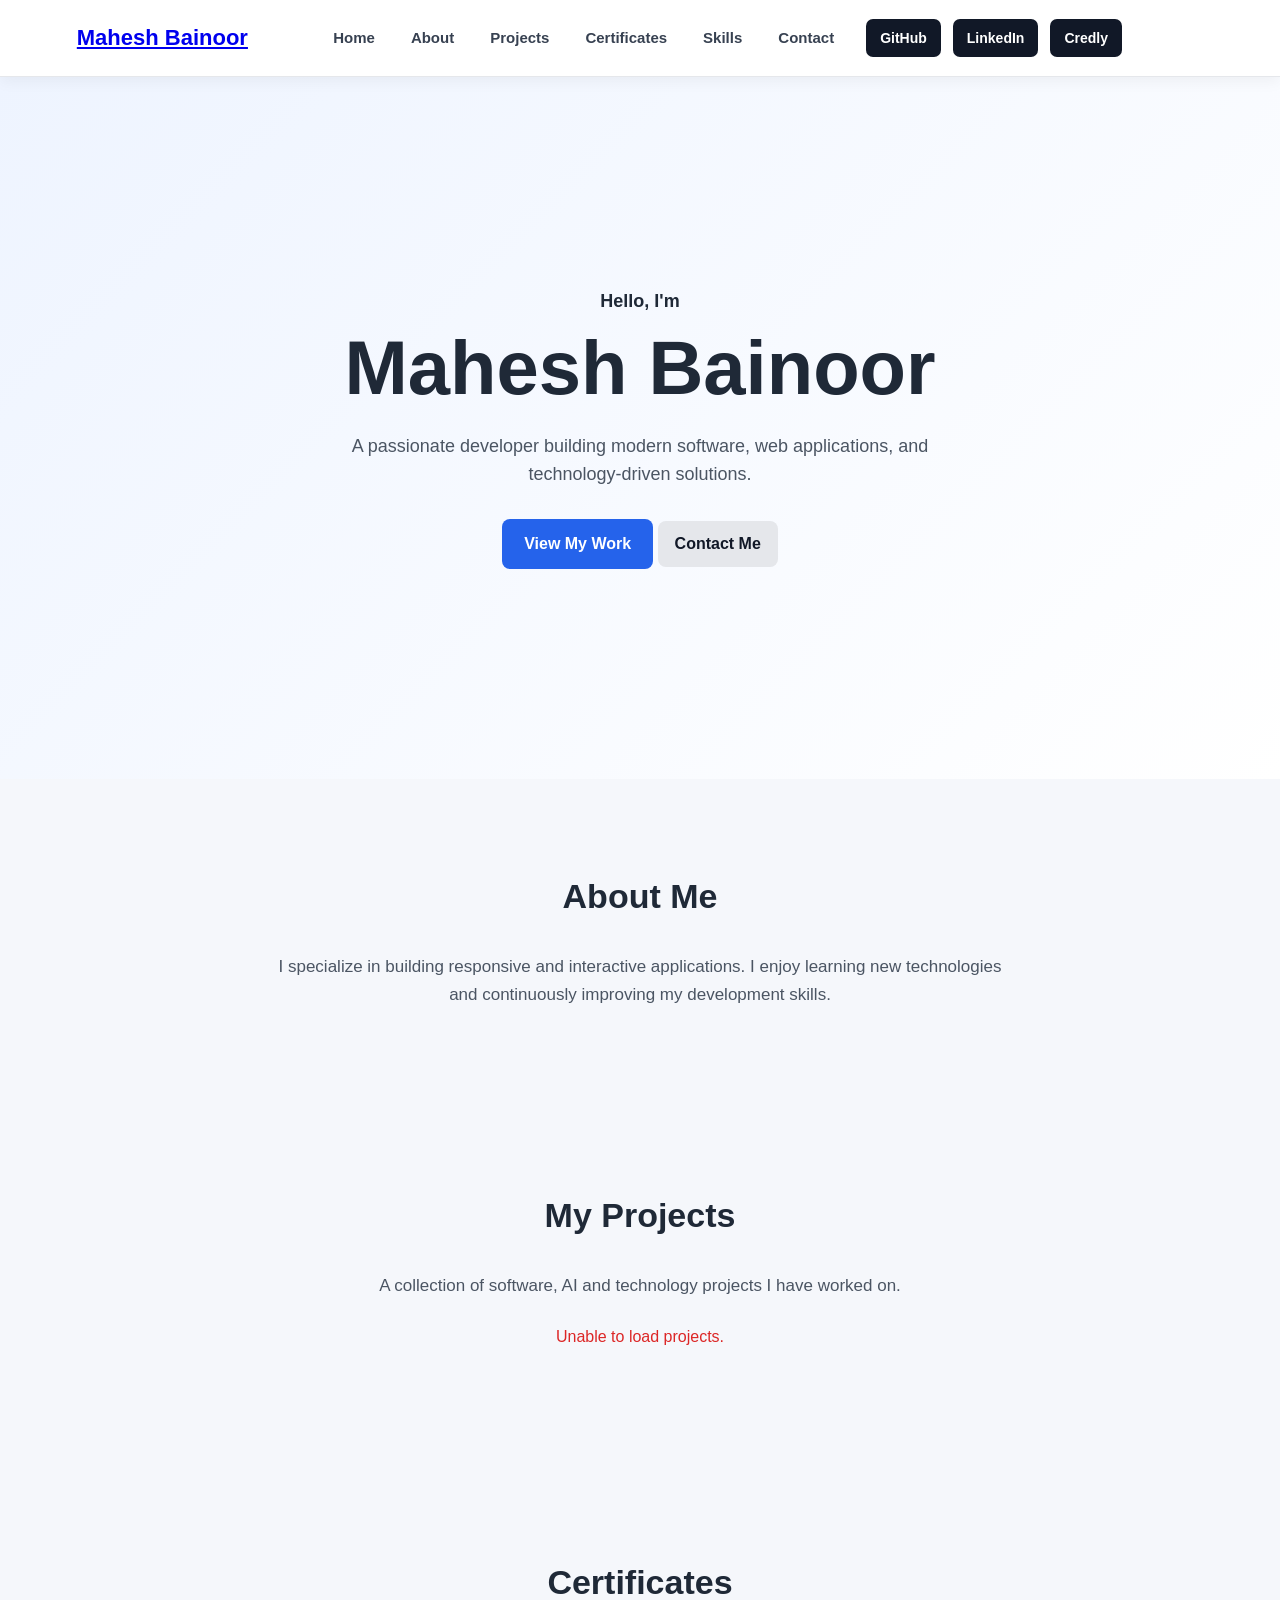
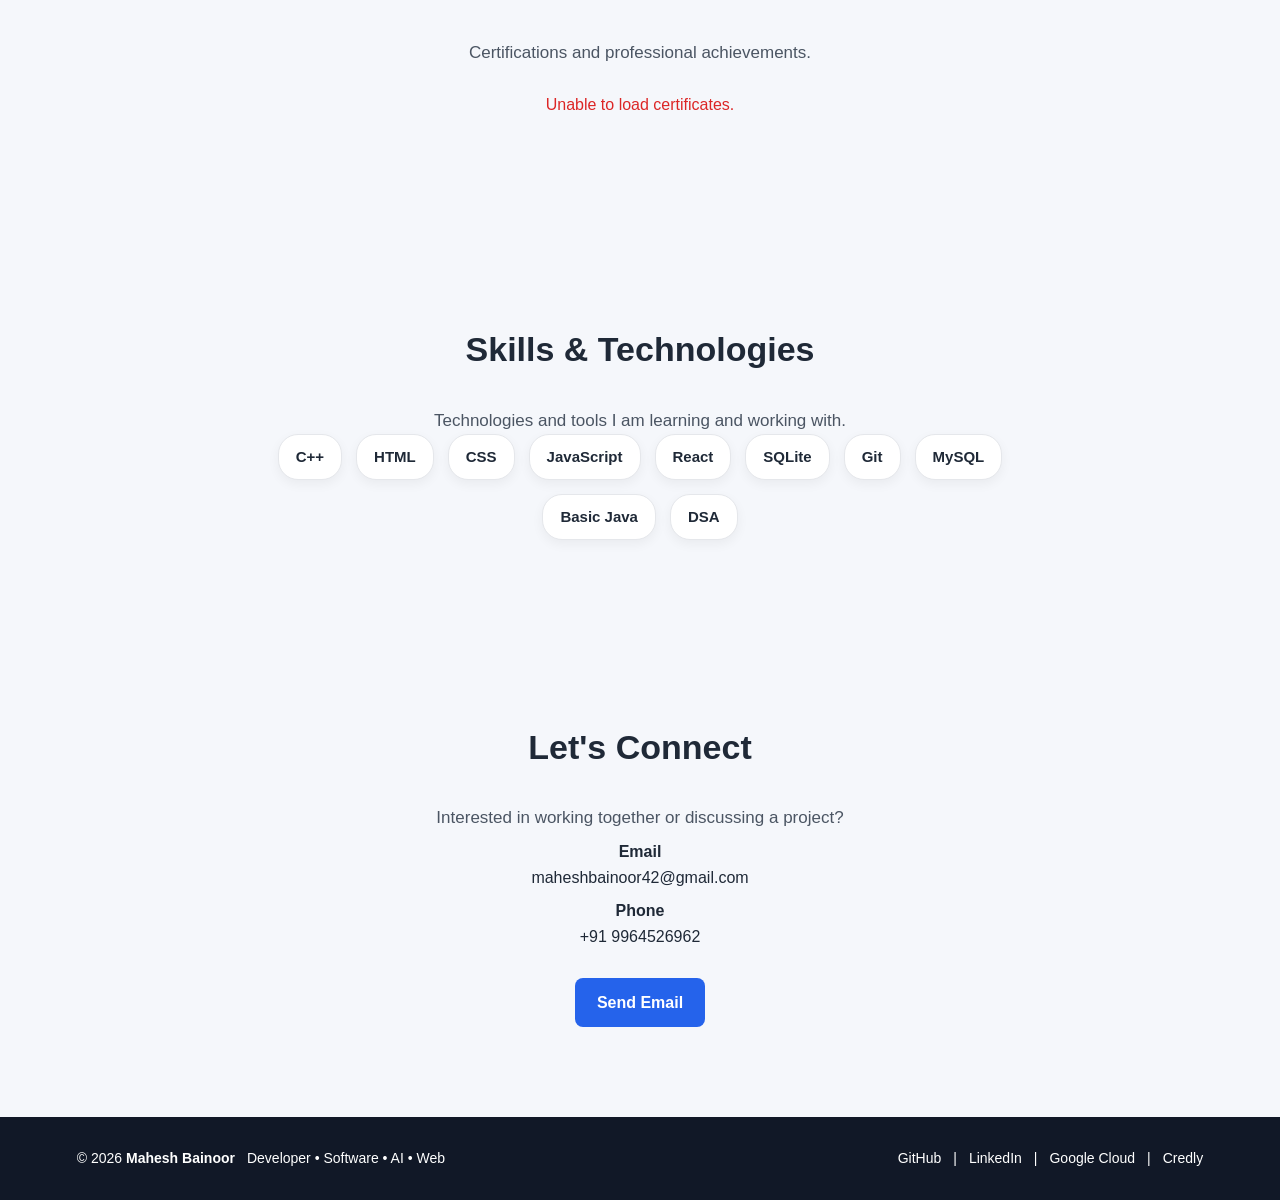
==== frontend/index.html @ e7ede2df "Fix frontend repository and ignore local database" ====
<!DOCTYPE html>
<html lang="en">

<head>

    <meta charset="UTF-8">

    <meta
        name="viewport"
        content="width=device-width, initial-scale=1.0">

    <meta
        name="description"
        content="Mahesh Bainoor - Developer Portfolio">

    <meta
        name="author"
        content="Mahesh Bainoor">

    <title>
        Mahesh Bainoor | Developer Portfolio
    </title>

    <link
        rel="stylesheet"
        href="style.css">

</head>


<body>


    <!-- =====================================================
         NAVIGATION
         ===================================================== -->

    <nav class="navbar">

        <!-- Mobile Menu -->

        <button
            class="menu-toggle"
            id="menu-toggle"
            type="button"
            aria-label="Open navigation menu"
            aria-expanded="false">

            <span></span>
            <span></span>
            <span></span>

        </button>


        <!-- Logo -->

        <a
            href="#home"
            class="logo">

            Mahesh Bainoor

        </a>


        <!-- Navigation -->

        <div
            class="nav-menu"
            id="nav-menu">


            <div class="nav-links">

                <a href="#home">
                    Home
                </a>

                <a href="#about">
                    About
                </a>

                <a href="#projects">
                    Projects
                </a>

                <a href="#certificates">
                    Certificates
                </a>

                <a href="#skills">
                    Skills
                </a>

                <a href="#contact">
                    Contact
                </a>

            </div>


            <!-- Social Links -->

            <div class="social-links">

                <a
                    href="https://github.com/Kittu268"
                    target="_blank"
                    rel="noopener noreferrer">

                    GitHub

                </a>


                <a
                    href="https://www.linkedin.com/in/mahesh-bainoor-8042522a1/"
                    target="_blank"
                    rel="noopener noreferrer">

                    LinkedIn

                </a>


                <a
                    href="https://www.credly.com/users/mahesh-bainoor"
                    target="_blank"
                    rel="noopener noreferrer">

                    Credly

                </a>

            </div>

        </div>

    </nav>



    <!-- =====================================================
         HERO SECTION
         ===================================================== -->

    <header
        id="home"
        class="hero">

        <div class="hero-content">


            <p class="hero-small">
                Hello, I'm
            </p>


            <h1>
                Mahesh Bainoor
            </h1>


            <p>
                A passionate developer building modern
                software, web applications, and
                technology-driven solutions.
            </p>


            <div class="hero-buttons">


                <a
                    href="#projects"
                    class="primary-btn">

                    View My Work

                </a>


                <a
                    href="#contact"
                    class="secondary-btn">

                    Contact Me

                </a>


            </div>


        </div>

    </header>



    <!-- =====================================================
         ABOUT SECTION
         ===================================================== -->

    <section
        id="about"
        class="section">


        <h2>
            About Me
        </h2>


        <p>

            I specialize in building responsive and
            interactive applications. I enjoy learning
            new technologies and continuously improving
            my development skills.

        </p>


    </section>



    <!-- =====================================================
         PROJECTS SECTION
         ===================================================== -->

    <section
        id="projects"
        class="section">


        <h2>
            My Projects
        </h2>


        <p class="section-subtitle">

            A collection of software, AI and
            technology projects I have worked on.

        </p>


        <!--
            IMPORTANT:
            public.js automatically inserts
            projects into this element.
        -->

        <div
            id="public-projects-list"
            class="projects-list">


            <p class="empty-message">

                Loading projects...

            </p>


        </div>


    </section>



    <!-- =====================================================
         CERTIFICATES SECTION
         ===================================================== -->

    <section
        id="certificates"
        class="section">


        <h2>
            Certificates
        </h2>


        <p class="section-subtitle">

            Certifications and professional achievements.

        </p>


        <!--
            IMPORTANT:
            public.js automatically inserts
            certificates here.
        -->

        <div
            id="public-certificates-list"
            class="certificates-list">


            <p class="empty-message">

                Loading certificates...

            </p>


        </div>


    </section>



    <!-- =====================================================
         SKILLS SECTION
         ===================================================== -->

    <section
        id="skills"
        class="section">


        <h2>
            Skills & Technologies
        </h2>


        <p class="section-subtitle">

            Technologies and tools I am learning
            and working with.

        </p>


        <div class="skills-grid">


            <span>
                C++
            </span>


            <span>
                HTML
            </span>


            <span>
                CSS
            </span>


            <span>
                JavaScript
            </span>


            <span>
                React
            </span>


            <span>
                SQLite
            </span>


            <span>
                Git
            </span>


            <span>
                MySQL
            </span>


            <span>
                Basic Java
            </span>


            <span>
                DSA
            </span>


        </div>


    </section>



    <!-- =====================================================
         CONTACT SECTION
         ===================================================== -->

    <section
        id="contact"
        class="section">


        <h2>
            Let's Connect
        </h2>


        <p class="section-subtitle">

            Interested in working together or
            discussing a project?

        </p>


        <div class="contact-details">


            <p>

                <strong>
                    Email
                </strong>

                <br>

                maheshbainoor42@gmail.com

            </p>


            <p>

                <strong>
                    Phone
                </strong>

                <br>

                +91 9964526962

            </p>


        </div>


        <a
            href="mailto:maheshbainoor42@gmail.com"
            class="primary-btn">

            Send Email

        </a>


    </section>



    <!-- =====================================================
         FOOTER
         ===================================================== -->

    <footer>


        <div>

            <p>

                © 2026
                <strong>
                    Mahesh Bainoor
                </strong>

            </p>

            <p>

                Developer • Software • AI • Web

            </p>

        </div>


        <div class="footer-links">


            <a
                href="https://github.com/Kittu268"
                target="_blank"
                rel="noopener noreferrer">

                GitHub

            </a>


            <span>
                |
            </span>


            <a
                href="https://www.linkedin.com/in/mahesh-bainoor-8042522a1/"
                target="_blank"
                rel="noopener noreferrer">

                LinkedIn

            </a>


            <span>
                |
            </span>


            <a
                href="https://www.skills.google/public_profiles/2927fc7b-ddb5-4cfd-b13f-a84a3285031d"
                target="_blank"
                rel="noopener noreferrer">

                Google Cloud

            </a>


            <span>
                |
            </span>


            <a
                href="https://www.credly.com/users/mahesh-bainoor"
                target="_blank"
                rel="noopener noreferrer">

                Credly

            </a>


        </div>


    </footer>



    <!-- =====================================================
         PUBLIC JAVASCRIPT
         ===================================================== -->

    <script src="public.js"></script>


</body>

</html>
---- frontend/style.css ----
* {
    margin: 0;
    padding: 0;
    box-sizing: border-box;
}

html {
    scroll-behavior: smooth;
}

body {
    font-family: Arial, Helvetica, sans-serif;
    background: #f5f7fb;
    color: #1f2937;
    line-height: 1.6;
}


/* ==========================================
   NAVBAR
   ========================================== */

.navbar {
    position: sticky;
    top: 0;
    z-index: 1000;

    width: 100%;

    display: flex;
    align-items: center;
    justify-content: space-between;

    padding: 18px 6%;

    background: #ffffff;

    border-bottom: 1px solid #e5e7eb;

    box-shadow:
        0 4px 15px rgba(0, 0, 0, 0.05);
}

.logo {
    font-size: 22px;
    font-weight: 700;
    white-space: nowrap;
}

.nav-menu {
    display: flex;
    align-items: center;
    justify-content: center;
    gap: 28px;
    flex: 1;
    min-width: 0;
}

.nav-links {
    display: flex;
    align-items: center;
    justify-content: center;
    gap: 28px;
}

.nav-links a {
    color: #374151;
    text-decoration: none;
    font-size: 15px;
    font-weight: 600;

    padding: 8px 4px;

    transition:
        color 0.2s ease,
        transform 0.2s ease;
}

.nav-links a:hover {
    color: #2563eb;
    transform: translateY(-1px);
}

.social-links {
    display: flex;
    align-items: center;
    gap: 12px;
}

.social-links a {
    color: #ffffff;
    background: #111827;

    text-decoration: none;

    padding: 8px 14px;

    border-radius: 7px;

    font-size: 14px;
    font-weight: 600;

    transition:
        transform 0.2s ease,
        opacity 0.2s ease;
}

.social-links a:hover {
    transform: translateY(-2px);
    opacity: 0.85;
}

/* Hamburger is hidden on desktop */
.menu-toggle {
    display: none;

    border: none;
    background: transparent;

    cursor: pointer;

    width: 42px;
    height: 42px;

    padding: 8px;

    flex-direction: column;
    justify-content: center;
    gap: 5px;
}

.menu-toggle span {
    display: block;

    width: 25px;
    height: 3px;

    background: #111827;

    border-radius: 3px;
}


/* ==========================================
   HERO
   ========================================== */

.hero {
    min-height: 78vh;

    display: flex;
    align-items: center;
    justify-content: center;

    text-align: center;

    padding: 80px 20px;

    background:
        linear-gradient(
            135deg,
            #eef4ff,
            #ffffff
        );
}

.hero-content {
    max-width: 800px;
}

.hero-small {
    font-size: 18px;
    font-weight: 600;
    margin-bottom: 10px;
}

.hero h1 {
    font-size: clamp(42px, 7vw, 76px);
    line-height: 1.1;
    margin-bottom: 22px;
}

.hero-content > p:not(.hero-small) {
    max-width: 650px;
    margin: 0 auto 30px;

    font-size: 18px;
    color: #4b5563;
}


/* ==========================================
   BUTTONS
   ========================================== */

.primary-btn,
.upload-btn,
.view-btn,
.delete-btn {
    border: none;

    cursor: pointer;

    font-family: inherit;
    font-weight: 600;

    transition:
        transform 0.2s ease,
        box-shadow 0.2s ease,
        opacity 0.2s ease;
}

.primary-btn {
    display: inline-block;

    padding: 12px 22px;

    border-radius: 8px;

    background: #2563eb;
    color: #ffffff;

    text-decoration: none;
}

.primary-btn:hover,
.upload-btn:hover,
.view-btn:hover,
.delete-btn:hover {
    transform: translateY(-2px);
}


/* ==========================================
   SECTIONS
   ========================================== */

.section {
    max-width: 1050px;

    margin: 0 auto;

    padding: 90px 25px;
}

.section h2 {
    font-size: 34px;

    text-align: center;

    margin-bottom: 30px;
}

.section > p {
    max-width: 750px;

    margin: 0 auto;

    text-align: center;

    color: #4b5563;

    font-size: 17px;
}


/* ==========================================
   PROJECTS
   ========================================== */

.projects-list {
    display: flex;
    flex-direction: column;

    gap: 18px;
}

.project-card {
    display: flex;
    align-items: flex-start;
    justify-content: space-between;

    gap: 25px;

    padding: 25px;

    background: #ffffff;

    border: 1px solid #e5e7eb;

    border-radius: 14px;

    box-shadow:
        0 7px 22px rgba(0, 0, 0, 0.06);

    transition:
        transform 0.2s ease,
        box-shadow 0.2s ease;
}

.project-card:hover {
    transform: translateY(-3px);

    box-shadow:
        0 12px 30px rgba(0, 0, 0, 0.09);
}

.project-card h3 {
    margin-bottom: 8px;

    font-size: 21px;
}

.project-card p {
    margin-bottom: 14px;

    color: #6b7280;
}

.project-card a {
    color: #2563eb;

    font-weight: 600;

    text-decoration: none;
}

.project-card a:hover {
    text-decoration: underline;
}


/* ==========================================
   FORM / UPLOAD CARD
   ========================================== */

.upload-card {
    max-width: 650px;

    margin: 0 auto 45px;

    padding: 28px;

    background: #ffffff;

    border: 1px solid #e5e7eb;

    border-radius: 14px;

    box-shadow:
        0 7px 22px rgba(0, 0, 0, 0.06);
}

.upload-card h3 {
    margin-bottom: 20px;

    font-size: 20px;
}

#project-form,
#certificate-form {
    display: flex;
    flex-direction: column;

    gap: 15px;
}

#project-form input,
#project-form textarea,
#certificate-form input[type="text"],
#certificate-form input[type="file"] {
    width: 100%;

    padding: 12px;

    border: 1px solid #d1d5db;

    border-radius: 8px;

    background: #ffffff;

    color: #111827;

    font-family: inherit;

    outline: none;
}

#project-form textarea {
    resize: vertical;

    min-height: 110px;
}

#project-form input:focus,
#project-form textarea:focus,
#certificate-form input:focus {
    border-color: #2563eb;

    box-shadow:
        0 0 0 3px rgba(37, 99, 235, 0.1);
}

.upload-btn {
    padding: 12px 18px;

    border-radius: 8px;

    background: #2563eb;

    color: #ffffff;
}

.upload-status {
    min-height: 22px;

    font-size: 14px;

    color: #2563eb;
}


/* ==========================================
   CERTIFICATES
   ========================================== */

.certificates-list {
    display: flex;
    flex-direction: column;

    gap: 18px;
}

.certificate-card {
    display: flex;

    align-items: center;

    justify-content: space-between;

    gap: 20px;

    padding: 22px;

    background: #ffffff;

    border: 1px solid #e5e7eb;

    border-radius: 14px;

    box-shadow:
        0 7px 22px rgba(0, 0, 0, 0.06);

    transition:
        transform 0.2s ease,
        box-shadow 0.2s ease;
}

.certificate-card:hover {
    transform: translateY(-3px);

    box-shadow:
        0 12px 30px rgba(0, 0, 0, 0.09);
}

.certificate-info {
    display: flex;

    align-items: center;

    gap: 16px;
}

.certificate-icon {
    display: flex;

    align-items: center;
    justify-content: center;

    width: 52px;
    height: 52px;

    flex-shrink: 0;

    border-radius: 10px;

    background: #eef4ff;

    color: #2563eb;

    font-size: 13px;

    font-weight: 800;
}

.certificate-info h3 {
    margin-bottom: 4px;

    font-size: 19px;
}

.certificate-info p {
    color: #6b7280;

    font-size: 14px;
}

.certificate-actions {
    display: flex;

    gap: 10px;
}

.view-btn {
    padding: 9px 16px;

    border-radius: 7px;

    background: #2563eb;

    color: #ffffff;
}

.delete-btn {
    padding: 9px 16px;

    border-radius: 7px;

    background: #dc2626;

    color: #ffffff;
}


/* ==========================================
   SKILLS
   ========================================== */

.skills-grid {
    display: flex;

    flex-wrap: wrap;

    justify-content: center;

    gap: 14px;

    max-width: 750px;

    margin: 0 auto;
}

.skills-grid span {
    padding: 10px 17px;

    background: #ffffff;

    border: 1px solid #e5e7eb;

    border-radius: 20px;

    font-size: 15px;

    font-weight: 600;

    box-shadow:
        0 4px 12px rgba(0, 0, 0, 0.05);
}


/* ==========================================
   CONTACT
   ========================================== */

#contact {
    text-align: center;
}

#contact p {
    margin-bottom: 8px;
}

#contact .primary-btn {
    margin-top: 20px;
}


/* ==========================================
   FOOTER
   ========================================== */

footer {
    display: flex;

    align-items: center;

    justify-content: space-between;

    gap: 20px;

    padding: 30px 6%;

    background: #111827;

    color: #ffffff;

    font-size: 14px;
}

footer div {
    display: flex;

    align-items: center;

    gap: 12px;
}

footer a {
    color: #ffffff;

    text-decoration: none;
}

footer a:hover {
    text-decoration: underline;
}


/* ==========================================
   EMPTY / ERROR
   ========================================== */

.empty-message {
    text-align: center;

    padding: 25px;

    color: #6b7280;
}

.error-message {
    text-align: center;

    padding: 25px;

    color: #dc2626;
}


/* ==========================================
   RESPONSIVE LAYOUT
   ========================================== */

@media (max-width: 900px) {

    .navbar {
        flex-wrap: wrap;
        justify-content: center;
        gap: 15px;
    }

    .nav-menu {
        order: 3;
        width: 100%;
        flex: 0 0 100%;

        justify-content: center;
        flex-wrap: wrap;
        gap: 16px;
    }

    .nav-menu .nav-links {
        justify-content: center;
        flex-wrap: wrap;
        gap: 16px;
    }
}


@media (max-width: 650px) {

    .navbar {
        position: sticky;
        top: 0;

        min-height: 64px;

        padding: 10px 16px;

        display: flex;
        flex-direction: row;

        align-items: center;
        justify-content: center;

        flex-wrap: nowrap;
    }

    /* Hamburger */
    .menu-toggle {
        display: flex;

        position: absolute;

        left: 12px;
        top: 11px;

        z-index: 1002;
    }

    /* Logo */
    .logo {
        font-size: 19px;
        text-align: center;
    }

    /* Hide complete menu until hamburger is clicked */
    .nav-menu {
        display: none;
    }

    /* Open mobile menu */
    .nav-menu.active {
        display: flex;

        position: absolute;

        top: 64px;
        left: 0;

        width: 100%;

        flex-direction: column;
        align-items: center;

        gap: 20px;

        padding: 22px 20px;

        background: #ffffff;

        border-top: 1px solid #e5e7eb;

        box-shadow:
            0 8px 20px rgba(0, 0, 0, 0.08);

        z-index: 1001;
    }

    /* Mobile navigation links */
    .nav-menu .nav-links {
        display: flex;

        flex-direction: column;

        align-items: center;
        justify-content: center;

        width: 100%;

        gap: 14px;
    }

    .nav-menu .nav-links a {
        font-size: 16px;
        padding: 5px;
        color: #374151;
    }

    /* Mobile social links */
    .nav-menu .social-links {
        display: flex;

        align-items: center;
        justify-content: center;

        flex-wrap: wrap;

        width: 100%;

        gap: 8px;
    }

    .nav-menu .social-links a {
        font-size: 12px;
        padding: 7px 11px;
    }


    /* Page responsive styles */

    .hero {
        min-height: 70vh;
        padding: 60px 20px;
    }

    .hero h1 {
        font-size: 43px;
    }

    .section {
        padding: 65px 18px;
    }

    .section h2 {
        font-size: 29px;
    }

    .project-card {
        flex-direction: column;
    }

    .project-card .delete-btn {
        width: 100%;
    }

    .certificate-card {
        flex-direction: column;
        align-items: flex-start;
    }

    .certificate-actions {
        width: 100%;
    }

    .certificate-actions button {
        flex: 1;
    }

    footer {
        flex-direction: column;
        text-align: center;
    }
}


@media (max-width: 380px) {

    .logo {
        font-size: 17px;
    }

    .menu-toggle {
        left: 8px;
    }
}

/* ==========================================
   ADMIN LOGIN
   ========================================== */

.admin-login-section {

    min-height: 100vh;

    display: flex;

    align-items: center;

    justify-content: center;

    padding: 30px;

    background: #f5f7fb;
}


.admin-login-card {

    width: 100%;

    max-width: 420px;

    padding: 35px;

    background: #ffffff;

    border: 1px solid #e5e7eb;

    border-radius: 16px;

    box-shadow:
        0 15px 40px rgba(0, 0, 0, 0.08);

    text-align: center;
}


.admin-login-card h1 {

    margin-bottom: 8px;

}


.admin-login-card > p {

    margin-bottom: 25px;

    color: #6b7280;
}


#login-form {

    display: flex;

    flex-direction: column;

    gap: 15px;

    margin-bottom: 20px;
}


#login-form input {

    padding: 13px;

    border: 1px solid #d1d5db;

    border-radius: 8px;

    font-family: inherit;

    outline: none;
}


#login-form input:focus {

    border-color: #2563eb;

}


.admin-login-card a {

    color: #2563eb;

    text-decoration: none;
}


/* ==========================================
   ADMIN DASHBOARD
   ========================================== */

.admin-dashboard {

    min-height: 100vh;

    background: #f5f7fb;
}


.admin-header {

    display: flex;

    align-items: center;

    justify-content: space-between;

    gap: 20px;

    padding: 25px 6%;

    background: #ffffff;

    border-bottom: 1px solid #e5e7eb;
}


.admin-header h1 {

    margin-bottom: 4px;
}


.admin-header p {

    color: #6b7280;
}


.admin-header-actions {

    display: flex;

    align-items: center;

    gap: 10px;
}


.admin-container {

    max-width: 1100px;

    margin: 0 auto;

    padding: 40px 20px;

    display: grid;

    grid-template-columns:
        repeat(2, minmax(0, 1fr));

    gap: 25px;
}


.admin-panel {

    padding: 25px;

    background: #ffffff;

    border: 1px solid #e5e7eb;

    border-radius: 14px;

    box-shadow:
        0 7px 22px rgba(0, 0, 0, 0.05);
}


.admin-panel h2 {

    margin-bottom: 20px;

}


.admin-list {

    display: flex;

    flex-direction: column;

    gap: 14px;
}


.admin-item {

    display: flex;

    align-items: center;

    justify-content: space-between;

    gap: 15px;

    padding: 16px;

    background: #f9fafb;

    border: 1px solid #e5e7eb;

    border-radius: 10px;
}


.admin-item h3 {

    margin-bottom: 4px;

}


.admin-item p {

    color: #6b7280;

    font-size: 14px;

}


.admin-item a {

    color: #2563eb;

    font-size: 14px;

}


.admin-actions {

    display: flex;

    gap: 8px;
}


.admin-status {

    min-height: 20px;

    color: #2563eb;

    font-size: 14px;
}


#project-form,
#certificate-form {

    display: flex;

    flex-direction: column;

    gap: 14px;
}


#project-form input,
#project-form textarea,
#certificate-form input {

    width: 100%;

    padding: 12px;

    border: 1px solid #d1d5db;

    border-radius: 8px;

    font-family: inherit;

    outline: none;
}


#project-form textarea {

    min-height: 110px;

    resize: vertical;
}


.secondary-btn {

    display: inline-block;

    padding: 10px 17px;

    border-radius: 8px;

    background: #e5e7eb;

    color: #111827;

    text-decoration: none;

    font-weight: 600;

}


@media (max-width: 800px) {

    .admin-container {

        grid-template-columns: 1fr;

    }


    .admin-header {

        flex-direction: column;

        align-items: flex-start;

    }

}


@media (max-width: 550px) {

    .admin-item {

        flex-direction: column;

        align-items: flex-start;

    }


    .admin-actions {

        width: 100%;
    }


    .admin-actions button {

        flex: 1;
    }

}
/* ==========================================
   PROJECT IMAGE
   ========================================== */

.project-image {
    width: 100%;
    height: 160px;
    overflow: hidden;
    border-radius: 10px;
    margin-bottom: 15px;
}

.project-image img {
    width: 100%;
    height: 100%;
    object-fit: cover;
    display: block;
}


/* ==========================================
   PROJECT CONTENT
   ========================================== */

.project-content {
    padding: 5px;
}


/* ==========================================
   PROJECT TECHNOLOGIES
   ========================================== */

.project-technologies {
    display: flex;
    flex-wrap: wrap;
    gap: 8px;
    margin-top: 15px;
}

.project-technologies span {
    padding: 5px 10px;
    border-radius: 6px;
    font-size: 13px;
}
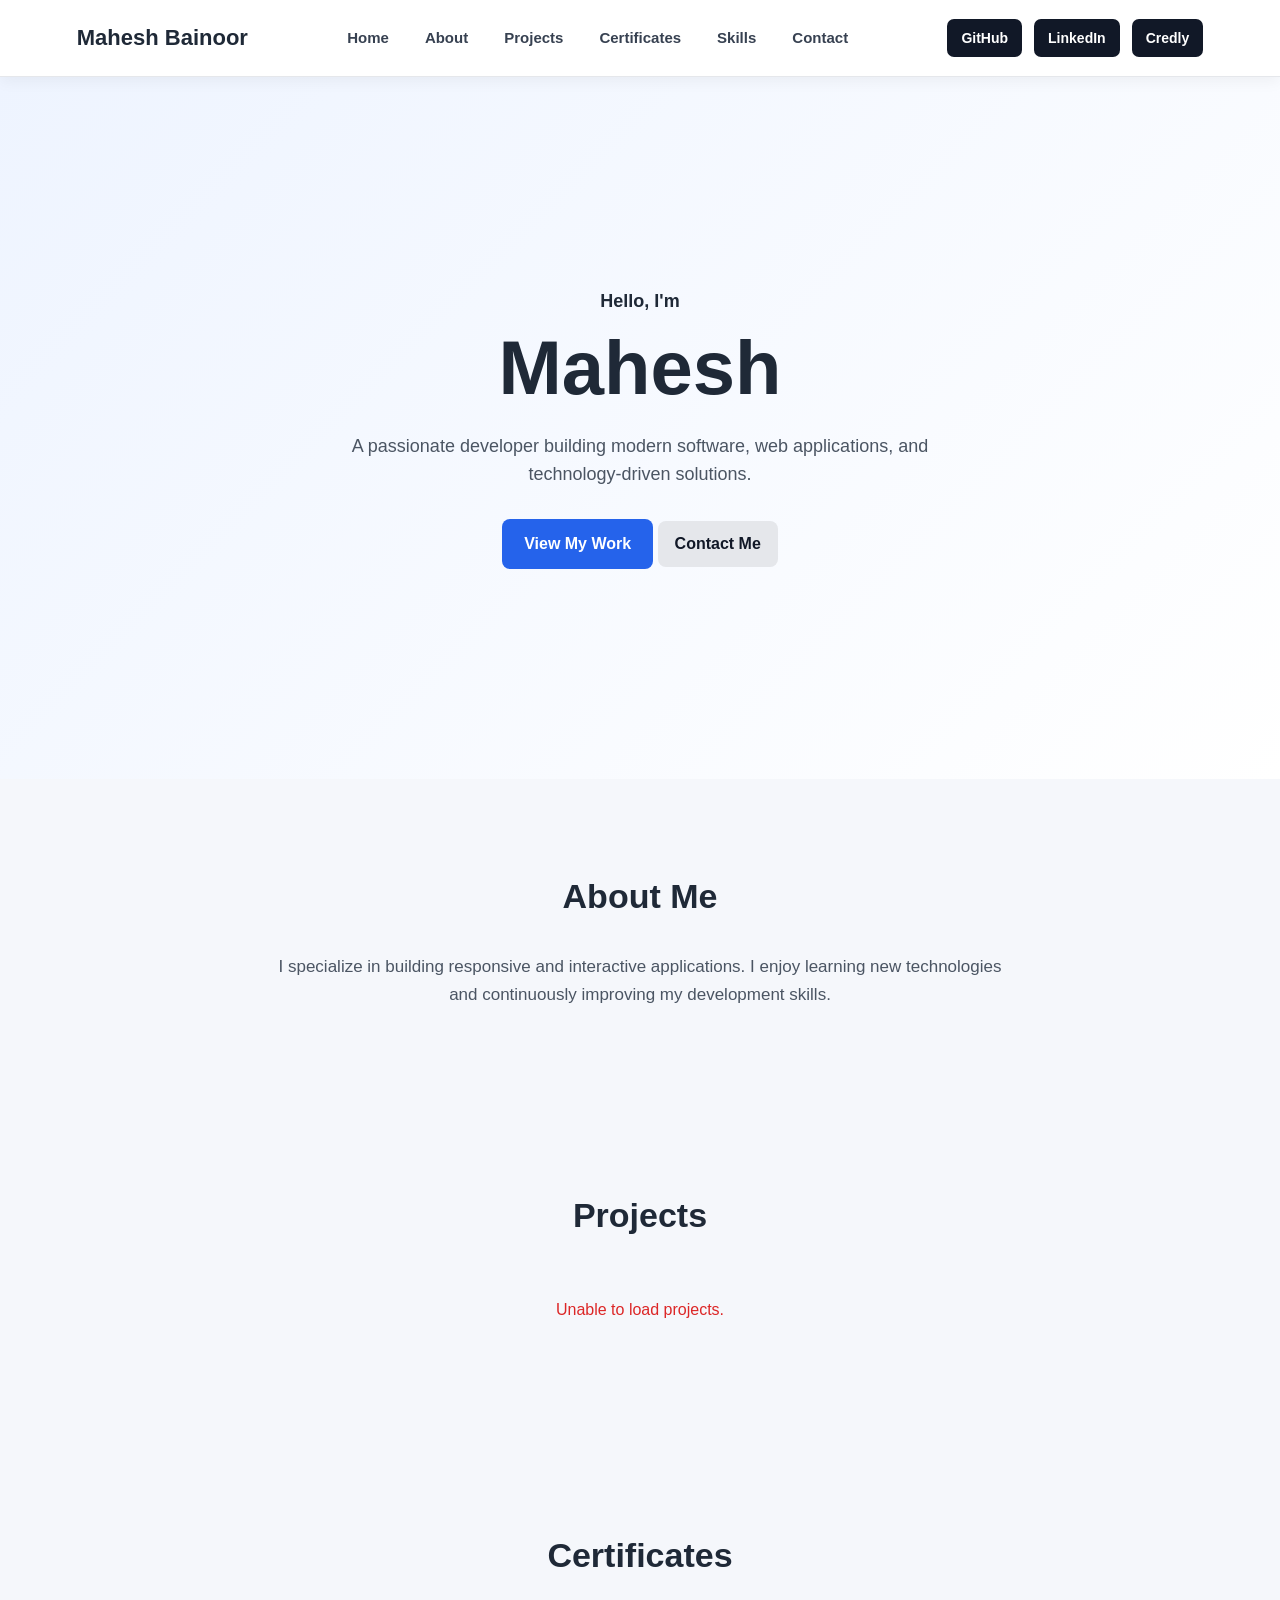
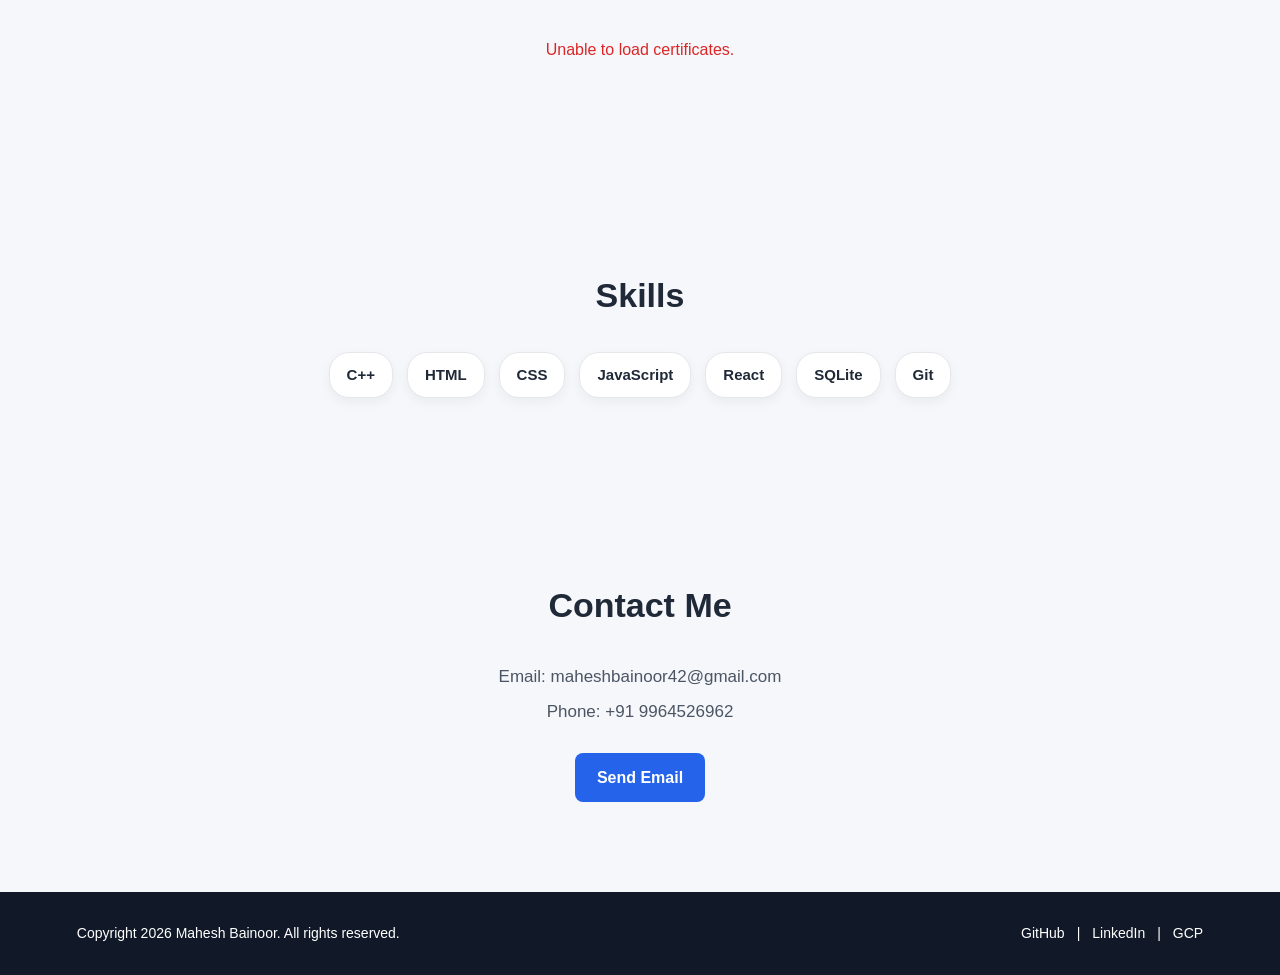
==== commit 52832be0: "Update admin page" ====
--- a/frontend/index.html
+++ b/frontend/index.html
@@ -13,10 +13,6 @@
         name="description"
         content="Mahesh Bainoor - Developer Portfolio">
 
-    <meta
-        name="author"
-        content="Mahesh Bainoor">
-
     <title>
         Mahesh Bainoor | Developer Portfolio
     </title>
@@ -31,126 +27,88 @@
 <body>
 
 
-    <!-- =====================================================
-         NAVIGATION
-         ===================================================== -->
+    <!-- =====================================
+         NAVBAR
+         ===================================== -->
 
     <nav class="navbar">
 
-        <!-- Mobile Menu -->
-
-        <button
-            class="menu-toggle"
-            id="menu-toggle"
-            type="button"
-            aria-label="Open navigation menu"
-            aria-expanded="false">
-
-            <span></span>
-            <span></span>
-            <span></span>
-
-        </button>
-
-
-        <!-- Logo -->
-
-        <a
-            href="#home"
-            class="logo">
-
+        <div class="logo">
             Mahesh Bainoor
-
-        </a>
-
-
-        <!-- Navigation -->
-
-        <div
-            class="nav-menu"
-            id="nav-menu">
-
-
-            <div class="nav-links">
-
-                <a href="#home">
-                    Home
-                </a>
-
-                <a href="#about">
-                    About
-                </a>
-
-                <a href="#projects">
-                    Projects
-                </a>
-
-                <a href="#certificates">
-                    Certificates
-                </a>
-
-                <a href="#skills">
-                    Skills
-                </a>
-
-                <a href="#contact">
-                    Contact
-                </a>
-
-            </div>
-
-
-            <!-- Social Links -->
-
-            <div class="social-links">
-
-                <a
-                    href="https://github.com/Kittu268"
-                    target="_blank"
-                    rel="noopener noreferrer">
-
-                    GitHub
-
-                </a>
-
-
-                <a
-                    href="https://www.linkedin.com/in/mahesh-bainoor-8042522a1/"
-                    target="_blank"
-                    rel="noopener noreferrer">
-
-                    LinkedIn
-
-                </a>
-
-
-                <a
-                    href="https://www.credly.com/users/mahesh-bainoor"
-                    target="_blank"
-                    rel="noopener noreferrer">
-
-                    Credly
-
-                </a>
-
-            </div>
-
+        </div>
+
+
+        <div class="nav-links">
+
+            <a href="#home">
+                Home
+            </a>
+
+            <a href="#about">
+                About
+            </a>
+
+            <a href="#projects">
+                Projects
+            </a>
+
+            <a href="#certificates">
+                Certificates
+            </a>
+
+            <a href="#skills">
+                Skills
+            </a>
+
+            <a href="#contact">
+                Contact
+            </a>
+
+        </div>
+
+
+        <div class="social-links">
+
+            <a
+                href="https://github.com/Kittu268"
+                target="_blank"
+                rel="noopener noreferrer">
+
+                GitHub
+
+            </a>
+
+            <a
+                href="https://www.linkedin.com/in/mahesh-bainoor-8042522a1/
+                target="_blank"
+                rel="noopener noreferrer">
+
+                LinkedIn
+
+            </a>
+	   <a
+                href="https://www.credly.com/users/mahesh-bainoor"
+                target="_blank"
+                rel="noopener noreferrer">
+
+                Credly
+
+            </a>
         </div>
 
     </nav>
 
 
 
-    <!-- =====================================================
-         HERO SECTION
-         ===================================================== -->
-
-    <header
+    <!-- =====================================
+         HERO
+         ===================================== -->
+
+    <section
         id="home"
         class="hero">
 
         <div class="hero-content">
-
 
             <p class="hero-small">
                 Hello, I'm
@@ -158,19 +116,18 @@
 
 
             <h1>
-                Mahesh Bainoor
+                Mahesh
             </h1>
 
 
             <p>
-                A passionate developer building modern
-                software, web applications, and
-                technology-driven solutions.
+                A passionate developer building
+                modern software, web applications,
+                and technology-driven solutions.
             </p>
 
 
             <div class="hero-buttons">
-
 
                 <a
                     href="#projects"
@@ -189,25 +146,22 @@
 
                 </a>
 
-
             </div>
 
-
-        </div>
-
-    </header>
-
-
-
-    <!-- =====================================================
-         ABOUT SECTION
-         ===================================================== -->
+        </div>
+
+    </section>
+
+
+
+    <!-- =====================================
+         ABOUT
+         ===================================== -->
 
     <section
         id="about"
         class="section">
 
-
         <h2>
             About Me
         </h2>
@@ -215,289 +169,153 @@
 
         <p>
 
-            I specialize in building responsive and
-            interactive applications. I enjoy learning
-            new technologies and continuously improving
-            my development skills.
+            I specialize in building responsive
+            and interactive applications. I enjoy
+            learning new technologies and
+            continuously improving my development
+            skills.
 
         </p>
 
-
-    </section>
-
-
-
-    <!-- =====================================================
-         PROJECTS SECTION
-         ===================================================== -->
+    </section>
+
+
+
+    <!-- =====================================
+         PROJECTS
+         ===================================== -->
 
     <section
         id="projects"
         class="section">
 
-
-        <h2>
-            My Projects
-        </h2>
-
-
-        <p class="section-subtitle">
-
-            A collection of software, AI and
-            technology projects I have worked on.
-
-        </p>
-
-
-        <!--
-            IMPORTANT:
-            public.js automatically inserts
-            projects into this element.
-        -->
+        <h2>
+            Projects
+        </h2>
+
 
         <div
             id="public-projects-list"
             class="projects-list">
 
-
             <p class="empty-message">
-
                 Loading projects...
-
             </p>
 
-
-        </div>
-
-
-    </section>
-
-
-
-    <!-- =====================================================
-         CERTIFICATES SECTION
-         ===================================================== -->
+        </div>
+
+    </section>
+
+
+
+    <!-- =====================================
+         CERTIFICATES
+         ===================================== -->
 
     <section
         id="certificates"
         class="section">
 
-
         <h2>
             Certificates
         </h2>
 
-
-        <p class="section-subtitle">
-
-            Certifications and professional achievements.
-
-        </p>
-
-
-        <!--
-            IMPORTANT:
-            public.js automatically inserts
-            certificates here.
-        -->
 
         <div
             id="public-certificates-list"
             class="certificates-list">
 
-
             <p class="empty-message">
-
                 Loading certificates...
-
             </p>
 
-
-        </div>
-
-
-    </section>
-
-
-
-    <!-- =====================================================
-         SKILLS SECTION
-         ===================================================== -->
+        </div>
+
+    </section>
+
+
+
+    <!-- =====================================
+         SKILLS
+         ===================================== -->
 
     <section
         id="skills"
         class="section">
 
-
-        <h2>
-            Skills & Technologies
-        </h2>
-
-
-        <p class="section-subtitle">
-
-            Technologies and tools I am learning
-            and working with.
-
+        <h2>
+            Skills
+        </h2>
+
+
+        <div class="skills-grid">
+
+            <span>C++</span>
+
+            <span>HTML</span>
+
+            <span>CSS</span>
+
+            <span>JavaScript</span>
+
+            <span>React</span>
+
+            <span>SQLite</span>
+
+            <span>Git</span>
+
+        </div>
+
+    </section>
+
+
+
+    <!-- =====================================
+         CONTACT
+         ===================================== -->
+
+    <section
+        id="contact"
+        class="section">
+
+        <h2>
+            Contact Me
+        </h2>
+
+
+<p>
+    Email:
+    maheshbainoor42@gmail.com
+</p>
+
+<p>
+    Phone:
+    +91 9964526962
+</p>
+
+<a
+    href="mailto:maheshbainoor42@gmail.com"
+    class="primary-btn">
+    Send Email
+</a>
+
+    </section>
+
+
+
+    <!-- =====================================
+         FOOTER
+         ===================================== -->
+
+    <footer>
+
+        <p>
+            Copyright 2026 Mahesh Bainoor.
+            All rights reserved.
         </p>
 
 
-        <div class="skills-grid">
-
-
-            <span>
-                C++
-            </span>
-
-
-            <span>
-                HTML
-            </span>
-
-
-            <span>
-                CSS
-            </span>
-
-
-            <span>
-                JavaScript
-            </span>
-
-
-            <span>
-                React
-            </span>
-
-
-            <span>
-                SQLite
-            </span>
-
-
-            <span>
-                Git
-            </span>
-
-
-            <span>
-                MySQL
-            </span>
-
-
-            <span>
-                Basic Java
-            </span>
-
-
-            <span>
-                DSA
-            </span>
-
-
-        </div>
-
-
-    </section>
-
-
-
-    <!-- =====================================================
-         CONTACT SECTION
-         ===================================================== -->
-
-    <section
-        id="contact"
-        class="section">
-
-
-        <h2>
-            Let's Connect
-        </h2>
-
-
-        <p class="section-subtitle">
-
-            Interested in working together or
-            discussing a project?
-
-        </p>
-
-
-        <div class="contact-details">
-
-
-            <p>
-
-                <strong>
-                    Email
-                </strong>
-
-                <br>
-
-                maheshbainoor42@gmail.com
-
-            </p>
-
-
-            <p>
-
-                <strong>
-                    Phone
-                </strong>
-
-                <br>
-
-                +91 9964526962
-
-            </p>
-
-
-        </div>
-
-
-        <a
-            href="mailto:maheshbainoor42@gmail.com"
-            class="primary-btn">
-
-            Send Email
-
-        </a>
-
-
-    </section>
-
-
-
-    <!-- =====================================================
-         FOOTER
-         ===================================================== -->
-
-    <footer>
-
-
         <div>
-
-            <p>
-
-                © 2026
-                <strong>
-                    Mahesh Bainoor
-                </strong>
-
-            </p>
-
-            <p>
-
-                Developer • Software • AI • Web
-
-            </p>
-
-        </div>
-
-
-        <div class="footer-links">
-
 
             <a
                 href="https://github.com/Kittu268"
@@ -522,52 +340,26 @@
                 LinkedIn
 
             </a>
-
-
-            <span>
+             <span>
                 |
             </span>
-
-
-            <a
+  	    <a
                 href="https://www.skills.google/public_profiles/2927fc7b-ddb5-4cfd-b13f-a84a3285031d"
                 target="_blank"
                 rel="noopener noreferrer">
 
-                Google Cloud
-
-            </a>
-
-
-            <span>
-                |
-            </span>
-
-
-            <a
-                href="https://www.credly.com/users/mahesh-bainoor"
-                target="_blank"
-                rel="noopener noreferrer">
-
-                Credly
-
-            </a>
-
-
-        </div>
-
+                GCP
+
+            </a>
+
+        </div>
 
     </footer>
 
 
 
-    <!-- =====================================================
-         PUBLIC JAVASCRIPT
-         ===================================================== -->
-
     <script src="public.js"></script>
 
-
 </body>
 
-</html>+</html>
--- a/frontend/style.css
+++ b/frontend/style.css
@@ -901,6 +901,19 @@
 }
 
 
+#login-section {
+    display: flex;
+}
+
+#dashboard-section {
+    display: none;
+}
+
+#login-section[hidden],
+#dashboard-section[hidden] {
+    display: none !important;
+}
+
 #login-form {
 
     display: flex;
